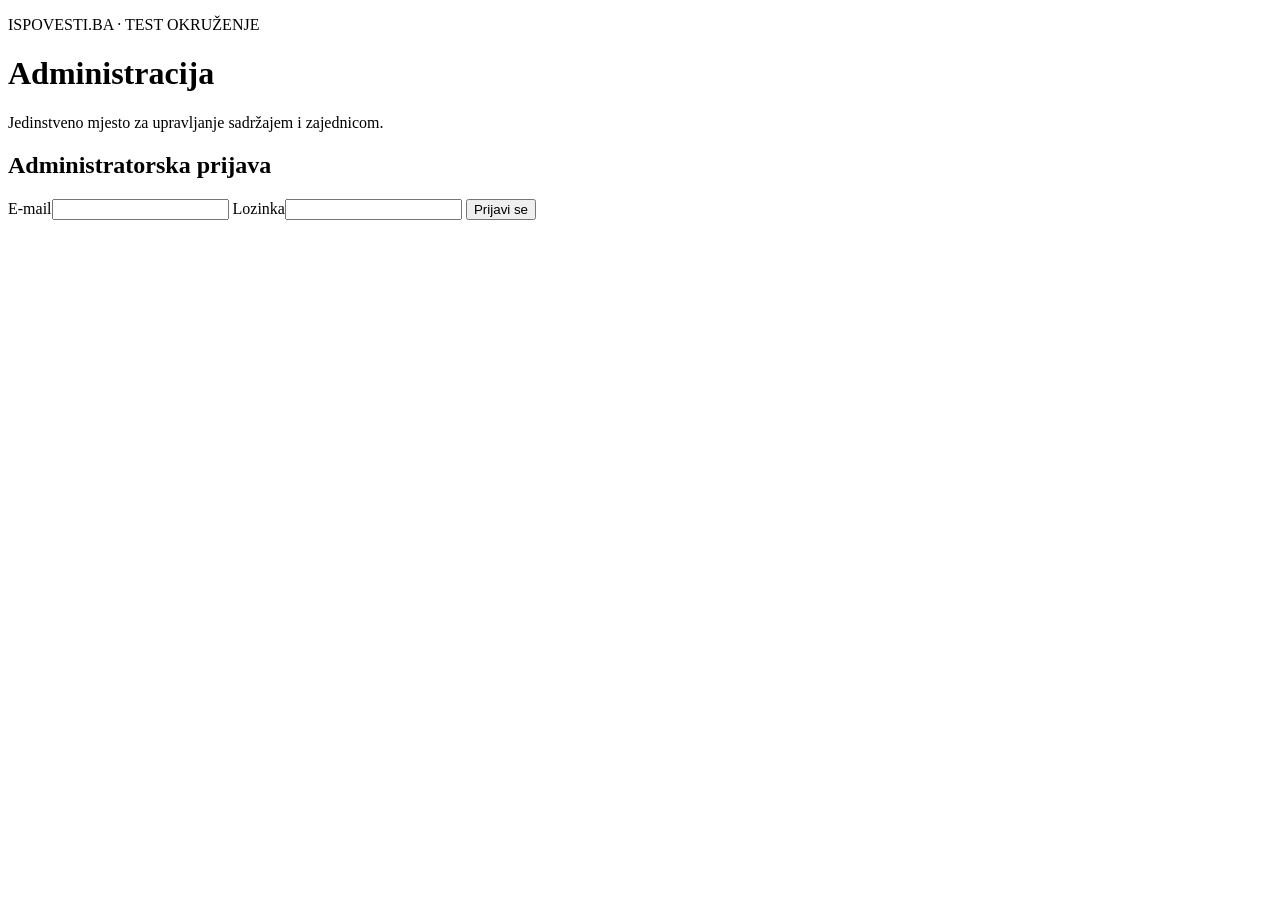
==== admin.html @ 27d665e6 "feat(admin): add unified admin panel shell" ====
<!doctype html>
<html lang="sr-Latn-RS">
<head>
<meta charset="utf-8">
<meta name="viewport" content="width=device-width, initial-scale=1">
<meta name="robots" content="noindex,nofollow">
<meta http-equiv="Content-Security-Policy" content="default-src 'self'; script-src 'self'; style-src 'self'; img-src 'self' data:; connect-src 'self' https://*.supabase.co; base-uri 'none'; form-action 'self'; object-src 'none'">
<meta name="referrer" content="no-referrer">
<meta name="theme-color" content="#111111">
<title>Administracija · Ispovesti.ba</title>
<link rel="stylesheet" href="admin/admin.css">
<script src="config.js" defer></script>
<script src="vendor/supabase.js" defer></script>
<script type="module" src="admin/admin.mjs"></script>
</head>
<body>
<main class="admin-shell">
<header class="admin-header">
  <div><p class="eyebrow">ISPOVESTI.BA · TEST OKRUŽENJE</p><h1>Administracija</h1><p class="intro">Jedinstveno mjesto za upravljanje sadržajem i zajednicom.</p></div>
  <button id="sign-out" class="secondary" type="button" hidden>Odjavi se</button>
</header>
<section id="login-panel" class="panel login-panel">
  <h2>Administratorska prijava</h2>
  <form id="login-form">
    <label for="email">E-mail</label><input id="email" name="email" type="email" autocomplete="username" required>
    <label for="password">Lozinka</label><input id="password" name="password" type="password" autocomplete="current-password" required>
    <button type="submit">Prijavi se</button>
  </form>
  <form id="email-code-form" hidden>
    <label for="email-code">Sigurnosni kod sa e-maila</label><input id="email-code" name="code" type="text" inputmode="numeric" autocomplete="one-time-code" pattern="[0-9]{6,10}" maxlength="10" required>
    <button type="submit">Potvrdi kod</button>
  </form>
  <p id="login-status" class="status" role="status"></p>
</section>
<section id="admin-app" hidden>
  <div class="app-layout">
    <nav class="sidebar" aria-label="Administratorske cjeline" id="admin-nav">
      <button type="button" data-view="dashboard" class="active">Kontrolna tabla</button>
      <button type="button" data-view="confessions">Ispovijesti</button>
      <button type="button" data-view="comments">Komentari i odgovori</button>
      <button type="button" data-view="reports">Prijave</button>
      <button type="button" data-view="chat">Chat</button>
      <button type="button" data-view="stats">Statistika</button>
      <button type="button" data-view="analytics">Analitika posjetilaca</button>
      <button type="button" data-view="audit">Evidencija radnji</button>
      <button type="button" data-view="queue">Red objava</button>
    </nav>
    <section class="workspace">
      <div class="workspace-top"><p id="view-kicker" class="eyebrow">PREGLED STANJA</p><h2 id="view-title">Kontrolna tabla</h2><p id="view-description" class="muted"></p></div>
      <div id="view-content" aria-live="polite"></div>
      <p id="app-status" class="status" role="status"></p>
    </section>
  </div>
</section>
</main>
</body>
</html>
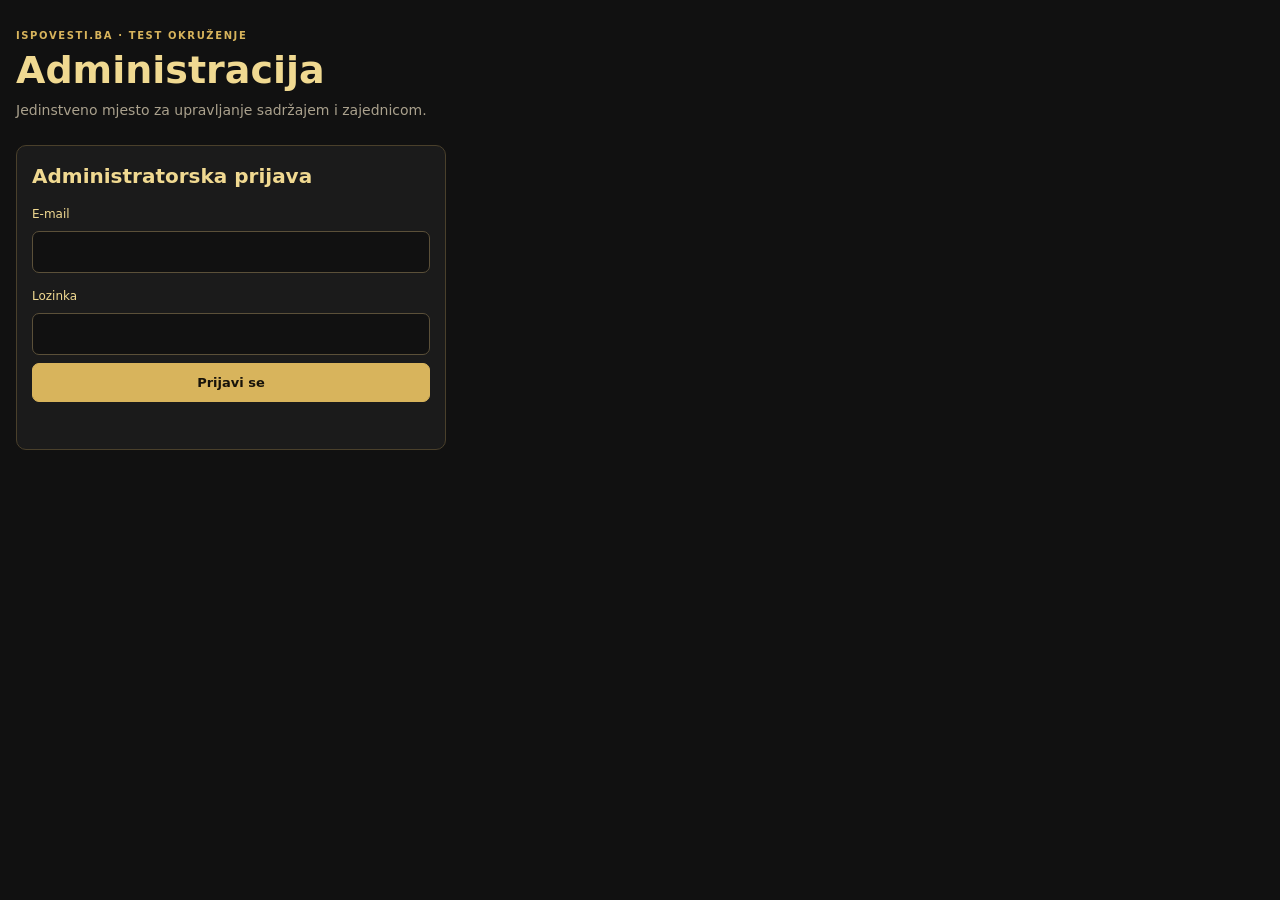
==== commit 49665437: "Refresh preview admin statistics module" ====
--- a/admin.html
+++ b/admin.html
@@ -11,7 +11,7 @@
 <link rel="stylesheet" href="admin/admin.css">
 <script src="config.js" defer></script>
 <script src="vendor/supabase.js" defer></script>
-<script type="module" src="admin/admin.mjs"></script>
+<script type="module" src="admin/admin.mjs?v=reaction-stats1"></script>
 </head>
 <body>
 <main class="admin-shell">
--- a/admin/admin.css
+++ b/admin/admin.css
@@ -0,0 +1,68 @@
+:root{color-scheme:dark;--gold:#d8b45c;--gold-soft:#f0d991;--panel:#1b1b1b;--line:#4a402b;--muted:#aaa18d;--danger:#a95d50;--green:#829b72}
+*{box-sizing:border-box}
+body{margin:0;background:#111;color:#eee;font:14px/1.5 system-ui,-apple-system,BlinkMacSystemFont,"Segoe UI",sans-serif}
+.admin-shell{width:min(1440px,100% - 32px);margin:0 auto;padding:28px 0 60px}
+.admin-header{display:flex;align-items:flex-start;justify-content:space-between;gap:20px;margin-bottom:24px}
+.eyebrow{color:var(--gold);font-size:10px;font-weight:800;letter-spacing:.16em;margin:0 0 7px}
+h1{font-size:clamp(27px,4vw,38px);line-height:1.1;margin:0;color:var(--gold-soft)}
+h2{font-size:20px;margin:0 0 8px;color:var(--gold-soft)}
+h3{font-size:15px;color:var(--gold-soft);margin:0 0 8px}
+.intro,.muted{color:var(--muted)}
+.intro{margin:8px 0 0}
+.panel,.stat-card,.content-card,.report-card,.message-card,.profile-card,.notice,.empty{background:var(--panel);border:1px solid var(--line);border-radius:10px;padding:15px}
+.login-panel{max-width:430px}
+form{display:grid;gap:8px}
+label{font-size:12px;color:var(--gold-soft);margin-top:6px}
+input,select{width:100%;min-height:42px;padding:9px 11px;border:1px solid #5b5039;border-radius:7px;background:#111;color:#fff;font:inherit}
+button{min-height:39px;border:1px solid var(--gold);border-radius:7px;background:var(--gold);color:#17130a;font:700 13px system-ui;padding:8px 12px;cursor:pointer}
+button:disabled{opacity:.55;cursor:wait}
+button.secondary,.sidebar button,.tab-button,.quiet-button{background:transparent;color:var(--gold-soft)}
+button.danger{border-color:#8a4b41;background:#4a2622;color:#ffd3c8}
+button.small{min-height:32px;padding:5px 9px;font-size:12px}
+.status{min-height:20px;color:var(--muted);font-size:12px;margin:12px 0 0}
+#email-code-form{margin-top:14px;padding-top:14px;border-top:1px solid #3b3529}
+#email-code{letter-spacing:.18em;font-size:19px;max-width:260px}
+[hidden]{display:none!important}
+.app-layout{display:grid;grid-template-columns:220px minmax(0,1fr);gap:18px;align-items:start}
+.sidebar{position:sticky;top:12px;display:grid;gap:6px;background:#171717;border:1px solid #332d20;border-radius:10px;padding:9px}
+.sidebar button{text-align:left;border-color:transparent;font-weight:600}
+.sidebar button.active{background:#302817;border-color:#725d2e;color:#ffe4a0}
+.workspace{min-width:0;background:#151515;border:1px solid #332d20;border-radius:10px;padding:20px}
+.workspace-top{margin-bottom:18px}
+.workspace-top h2{font-size:24px;margin:0}
+.workspace-top p:last-child{margin:6px 0 0}
+.stats-grid{display:grid;grid-template-columns:repeat(4,minmax(0,1fr));gap:10px;margin:14px 0}
+.stat-card .stat-label{color:var(--muted);font-size:11px}
+.stat-card .stat-value{font-size:25px;line-height:1.2;font-weight:750;color:var(--gold-soft);margin-top:4px;font-variant-numeric:tabular-nums}
+.stat-card .stat-note{font-size:10px;color:var(--muted);margin-top:4px}
+.notice{margin:12px 0;border-color:#66542d;background:#211d14;color:#e6d8b5}
+.notice.warning{border-color:#7a493d;background:#241815;color:#f0c4b9}
+.notice p{margin:4px 0}
+.toolbar{display:flex;align-items:center;justify-content:space-between;gap:10px;flex-wrap:wrap;margin:12px 0}
+.toolbar .search{max-width:340px}
+.tabs{display:flex;gap:7px;flex-wrap:wrap;margin:10px 0 14px}
+.tab-button.active{background:#302817;border-color:#725d2e}
+.list{display:grid;gap:9px}
+.content-card,.report-card,.message-card,.profile-card{padding:13px}
+.card-head{display:flex;justify-content:space-between;align-items:flex-start;gap:12px;flex-wrap:wrap}
+.meta{color:var(--muted);font-size:11px}
+.card-body{white-space:pre-wrap;overflow-wrap:anywhere;margin:10px 0;line-height:1.55}
+.pill{display:inline-block;border:1px solid #67552d;border-radius:30px;padding:2px 8px;color:#f1d68f;font-size:10px}
+.pill.removed{border-color:#805148;color:#ffc2b5}
+.pill.queued{border-color:#766333;color:#f4dc9e}
+.card-actions{display:flex;gap:7px;flex-wrap:wrap;margin-top:10px}
+.report-lines{border-top:1px solid #3b3529;margin-top:10px;padding-top:8px;color:var(--muted);font-size:11px}
+.report-lines p{margin:3px 0}
+.empty{color:var(--muted);text-align:center;padding:28px 15px}
+.pager{display:flex;gap:8px;justify-content:center;margin:14px 0}
+.trend{display:grid;gap:7px;margin:16px 0}
+.trend-row{display:grid;grid-template-columns:72px minmax(0,1fr);gap:9px;align-items:center;font-size:11px;color:var(--muted)}
+.trend-track{height:9px;border-radius:20px;background:#29251d;overflow:hidden}
+.trend-fill{height:100%;background:var(--gold);border-radius:20px}
+.two-col{display:grid;grid-template-columns:repeat(2,minmax(0,1fr));gap:12px}
+.profile-grid{display:grid;grid-template-columns:repeat(2,minmax(0,1fr));gap:8px;margin:10px 0}
+.inline-form{display:flex;gap:8px;align-items:center;flex-wrap:wrap}
+.inline-form input{max-width:220px}
+.section-heading{display:flex;align-items:center;justify-content:space-between;gap:10px;flex-wrap:wrap;margin:18px 0 8px}
+@media(max-width:900px){.stats-grid{grid-template-columns:repeat(2,minmax(0,1fr))}.app-layout{grid-template-columns:1fr}.sidebar{position:static;grid-template-columns:repeat(3,minmax(0,1fr))}.sidebar button{text-align:center;padding:8px 5px}}
+@media(max-width:560px){.admin-shell{width:calc(100% - 18px);padding-top:18px}.admin-header{align-items:center}.workspace{padding:13px}.sidebar{grid-template-columns:repeat(2,minmax(0,1fr))}.stats-grid{gap:7px}.stat-card{padding:11px}.stat-card .stat-value{font-size:21px}.two-col,.profile-grid{grid-template-columns:1fr}.toolbar .search{max-width:none}.card-head{gap:6px}}
